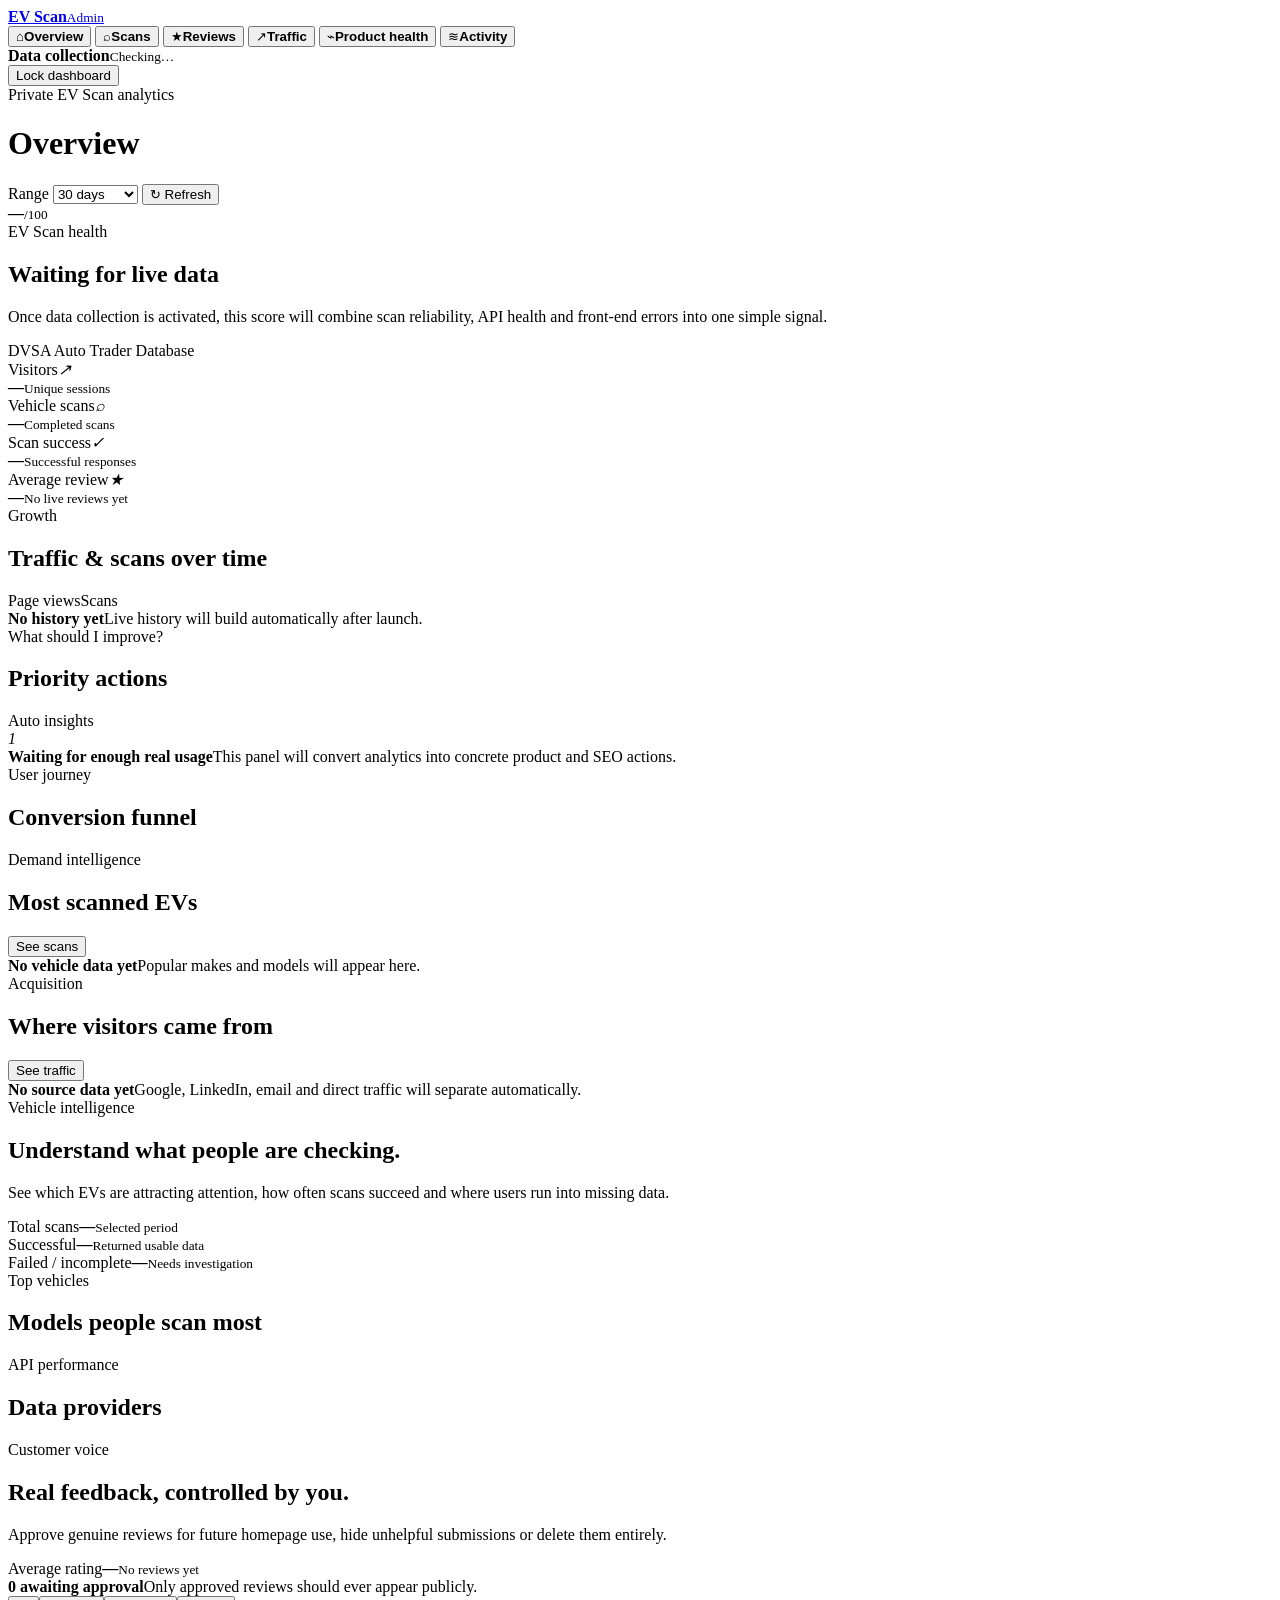
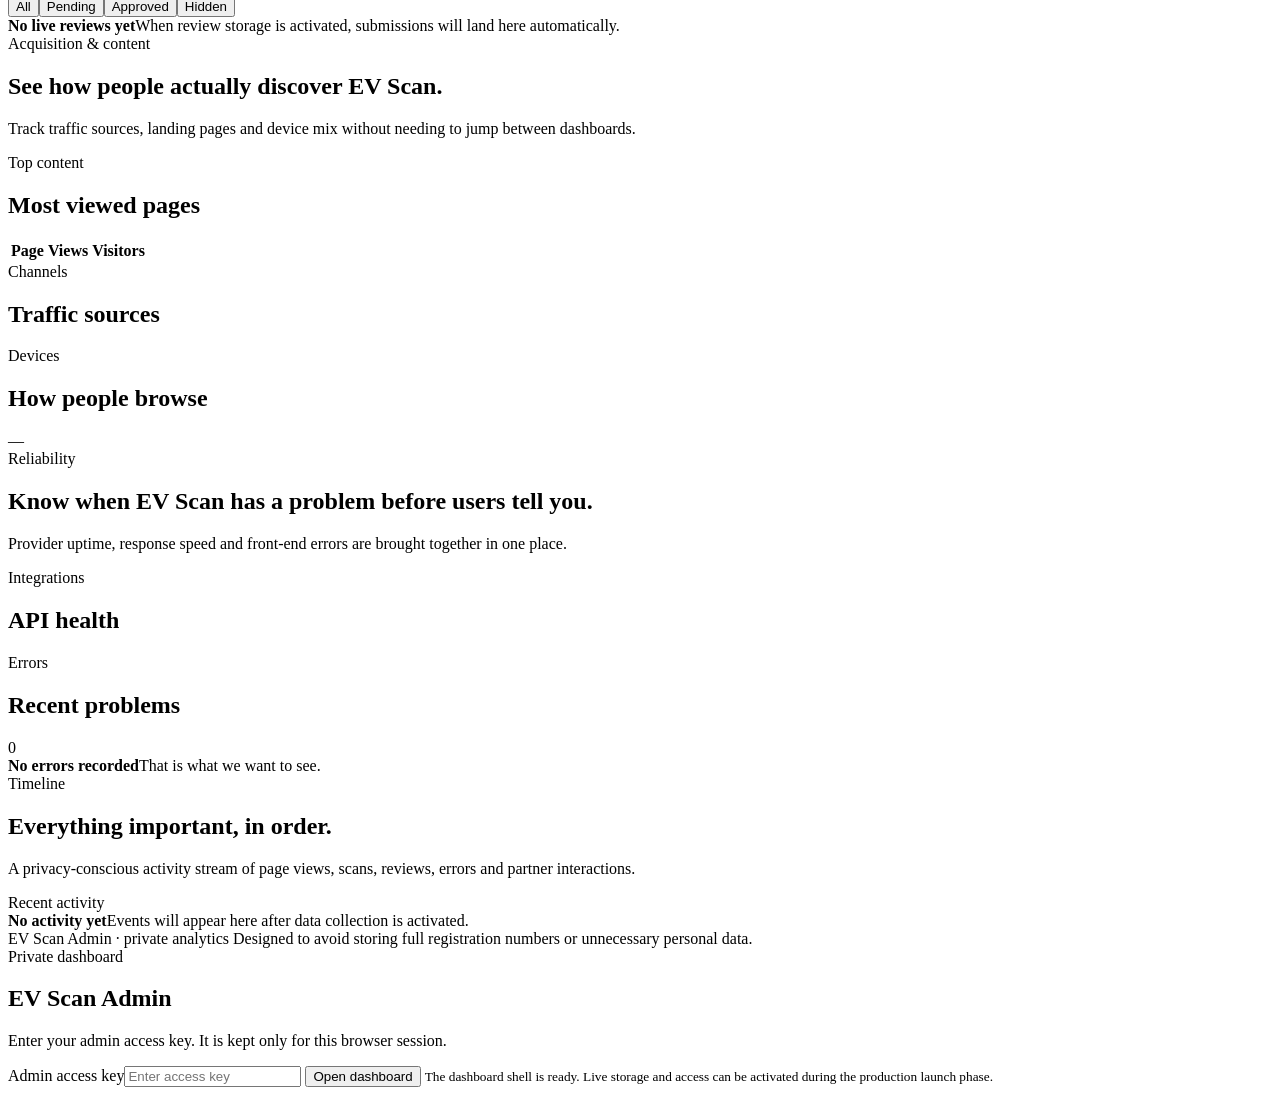
==== admin.html @ 5f7f41fa "Add EV Scan visual admin dashboard" ====
<!doctype html>
<html lang="en-GB">
<head>
  <meta charset="utf-8" />
  <meta name="viewport" content="width=device-width,initial-scale=1" />
  <meta name="robots" content="noindex,nofollow,noarchive" />
  <meta name="theme-color" content="#070b15" />
  <title>EV Scan Admin</title>
  <link rel="stylesheet" href="/admin.css" />
</head>
<body>
  <div class="admin-app">
    <aside class="admin-sidebar">
      <a class="admin-brand" href="/" aria-label="EV Scan home">
        <span class="admin-brand-mark"><i></i><i></i><i></i><i></i></span>
        <span><b>EV Scan</b><small>Admin</small></span>
      </a>

      <nav class="admin-nav" aria-label="Admin sections">
        <button class="admin-nav-item is-active" data-view="overview"><span>⌂</span><b>Overview</b></button>
        <button class="admin-nav-item" data-view="scans"><span>⌕</span><b>Scans</b></button>
        <button class="admin-nav-item" data-view="reviews"><span>★</span><b>Reviews</b><em id="review-badge" hidden>0</em></button>
        <button class="admin-nav-item" data-view="traffic"><span>↗</span><b>Traffic</b></button>
        <button class="admin-nav-item" data-view="health"><span>⌁</span><b>Product health</b></button>
        <button class="admin-nav-item" data-view="activity"><span>≋</span><b>Activity</b></button>
      </nav>

      <div class="admin-sidebar-foot">
        <div class="source-mini" id="source-mini">
          <span class="status-dot is-waiting"></span>
          <div><b>Data collection</b><small>Checking…</small></div>
        </div>
        <button id="admin-lock" class="admin-lock">Lock dashboard</button>
      </div>
    </aside>

    <main class="admin-main">
      <header class="admin-topbar">
        <div>
          <span class="page-kicker">Private EV Scan analytics</span>
          <h1 id="page-title">Overview</h1>
        </div>
        <div class="topbar-actions">
          <label class="range-picker">
            <span>Range</span>
            <select id="range-select">
              <option value="1">Today</option>
              <option value="7">7 days</option>
              <option value="30" selected>30 days</option>
              <option value="90">90 days</option>
              <option value="365">12 months</option>
            </select>
          </label>
          <button class="refresh-button" id="refresh-dashboard"><span>↻</span> Refresh</button>
        </div>
      </header>

      <section class="system-banner" id="system-banner" hidden>
        <span class="status-dot"></span>
        <div><b id="system-banner-title">Dashboard ready</b><p id="system-banner-copy"></p></div>
      </section>

      <section class="admin-view is-active" data-panel="overview">
        <div class="health-hero admin-card">
          <div class="health-ring" id="health-ring" style="--health:0"><span><b id="health-score">—</b><small>/100</small></span></div>
          <div class="health-copy">
            <span class="card-kicker">EV Scan health</span>
            <h2 id="health-title">Waiting for live data</h2>
            <p id="health-summary">Once data collection is activated, this score will combine scan reliability, API health and front-end errors into one simple signal.</p>
          </div>
          <div class="health-flags" id="health-flags">
            <span><i class="status-dot is-waiting"></i>DVSA</span>
            <span><i class="status-dot is-waiting"></i>Auto Trader</span>
            <span><i class="status-dot is-waiting"></i>Database</span>
          </div>
        </div>

        <div class="kpi-grid">
          <article class="kpi-card admin-card"><div class="kpi-head"><span>Visitors</span><i>↗</i></div><strong id="kpi-visitors">—</strong><small id="kpi-visitors-note">Unique sessions</small><div class="mini-spark" id="spark-visitors"></div></article>
          <article class="kpi-card admin-card"><div class="kpi-head"><span>Vehicle scans</span><i>⌕</i></div><strong id="kpi-scans">—</strong><small id="kpi-scans-note">Completed scans</small><div class="mini-spark" id="spark-scans"></div></article>
          <article class="kpi-card admin-card"><div class="kpi-head"><span>Scan success</span><i>✓</i></div><strong id="kpi-success">—</strong><small id="kpi-success-note">Successful responses</small><div class="mini-spark" id="spark-success"></div></article>
          <article class="kpi-card admin-card"><div class="kpi-head"><span>Average review</span><i>★</i></div><strong id="kpi-rating">—</strong><small id="kpi-rating-note">No live reviews yet</small><div class="mini-spark" id="spark-reviews"></div></article>
        </div>

        <div class="overview-grid">
          <article class="admin-card chart-card span-2">
            <div class="card-heading"><div><span class="card-kicker">Growth</span><h2>Traffic & scans over time</h2></div><div class="chart-legend"><span><i class="legend-dot visitors"></i>Page views</span><span><i class="legend-dot scans"></i>Scans</span></div></div>
            <div class="main-chart" id="main-trend-chart"><div class="empty-state compact"><b>No history yet</b><span>Live history will build automatically after launch.</span></div></div>
          </article>

          <article class="admin-card action-card">
            <div class="card-heading"><div><span class="card-kicker">What should I improve?</span><h2>Priority actions</h2></div><span class="ai-pill">Auto insights</span></div>
            <div class="insight-list" id="insight-list">
              <div class="insight-item neutral"><i>1</i><div><b>Waiting for enough real usage</b><span>This panel will convert analytics into concrete product and SEO actions.</span></div></div>
            </div>
          </article>

          <article class="admin-card funnel-card">
            <div class="card-heading"><div><span class="card-kicker">User journey</span><h2>Conversion funnel</h2></div></div>
            <div class="funnel" id="funnel-chart"></div>
          </article>

          <article class="admin-card">
            <div class="card-heading"><div><span class="card-kicker">Demand intelligence</span><h2>Most scanned EVs</h2></div><button class="text-action" data-jump="scans">See scans</button></div>
            <div class="rank-list" id="popular-vehicles"><div class="empty-state compact"><b>No vehicle data yet</b><span>Popular makes and models will appear here.</span></div></div>
          </article>

          <article class="admin-card">
            <div class="card-heading"><div><span class="card-kicker">Acquisition</span><h2>Where visitors came from</h2></div><button class="text-action" data-jump="traffic">See traffic</button></div>
            <div class="bar-list" id="source-bars"><div class="empty-state compact"><b>No source data yet</b><span>Google, LinkedIn, email and direct traffic will separate automatically.</span></div></div>
          </article>
        </div>
      </section>

      <section class="admin-view" data-panel="scans">
        <div class="section-intro"><div><span class="card-kicker">Vehicle intelligence</span><h2>Understand what people are checking.</h2><p>See which EVs are attracting attention, how often scans succeed and where users run into missing data.</p></div></div>
        <div class="kpi-grid three">
          <article class="kpi-card admin-card"><span>Total scans</span><strong id="scan-total">—</strong><small>Selected period</small></article>
          <article class="kpi-card admin-card"><span>Successful</span><strong id="scan-successful">—</strong><small>Returned usable data</small></article>
          <article class="kpi-card admin-card"><span>Failed / incomplete</span><strong id="scan-failed">—</strong><small>Needs investigation</small></article>
        </div>
        <div class="two-column-grid">
          <article class="admin-card"><div class="card-heading"><div><span class="card-kicker">Top vehicles</span><h2>Models people scan most</h2></div></div><div class="rank-list large" id="scan-vehicles"></div></article>
          <article class="admin-card"><div class="card-heading"><div><span class="card-kicker">API performance</span><h2>Data providers</h2></div></div><div class="api-list" id="scan-api"></div></article>
        </div>
      </section>

      <section class="admin-view" data-panel="reviews">
        <div class="section-intro split"><div><span class="card-kicker">Customer voice</span><h2>Real feedback, controlled by you.</h2><p>Approve genuine reviews for future homepage use, hide unhelpful submissions or delete them entirely.</p></div><div class="review-summary"><span>Average rating</span><strong id="review-average">—</strong><small id="review-summary-count">No reviews yet</small></div></div>
        <div class="review-toolbar admin-card"><div><b id="review-pending-text">0 awaiting approval</b><span>Only approved reviews should ever appear publicly.</span></div><div class="review-filters"><button class="is-active" data-review-filter="all">All</button><button data-review-filter="pending">Pending</button><button data-review-filter="approved">Approved</button><button data-review-filter="hidden">Hidden</button></div></div>
        <div class="review-grid" id="review-grid"><div class="empty-state admin-card"><b>No live reviews yet</b><span>When review storage is activated, submissions will land here automatically.</span></div></div>
      </section>

      <section class="admin-view" data-panel="traffic">
        <div class="section-intro"><div><span class="card-kicker">Acquisition & content</span><h2>See how people actually discover EV Scan.</h2><p>Track traffic sources, landing pages and device mix without needing to jump between dashboards.</p></div></div>
        <div class="traffic-grid">
          <article class="admin-card span-2"><div class="card-heading"><div><span class="card-kicker">Top content</span><h2>Most viewed pages</h2></div></div><div class="table-wrap"><table><thead><tr><th>Page</th><th>Views</th><th>Visitors</th></tr></thead><tbody id="top-pages"></tbody></table></div></article>
          <article class="admin-card"><div class="card-heading"><div><span class="card-kicker">Channels</span><h2>Traffic sources</h2></div></div><div class="bar-list" id="traffic-sources"></div></article>
          <article class="admin-card"><div class="card-heading"><div><span class="card-kicker">Devices</span><h2>How people browse</h2></div></div><div class="donut-wrap"><div class="donut" id="device-donut"><span>—</span></div><div class="donut-legend" id="device-legend"></div></div></article>
        </div>
      </section>

      <section class="admin-view" data-panel="health">
        <div class="section-intro"><div><span class="card-kicker">Reliability</span><h2>Know when EV Scan has a problem before users tell you.</h2><p>Provider uptime, response speed and front-end errors are brought together in one place.</p></div></div>
        <div class="two-column-grid health-grid">
          <article class="admin-card"><div class="card-heading"><div><span class="card-kicker">Integrations</span><h2>API health</h2></div></div><div class="api-list large" id="health-api"></div></article>
          <article class="admin-card"><div class="card-heading"><div><span class="card-kicker">Errors</span><h2>Recent problems</h2></div><span class="danger-count" id="error-count">0</span></div><div class="error-list" id="error-list"><div class="empty-state compact"><b>No errors recorded</b><span>That is what we want to see.</span></div></div></article>
        </div>
      </section>

      <section class="admin-view" data-panel="activity">
        <div class="section-intro split"><div><span class="card-kicker">Timeline</span><h2>Everything important, in order.</h2><p>A privacy-conscious activity stream of page views, scans, reviews, errors and partner interactions.</p></div><span class="live-pill"><i></i>Recent activity</span></div>
        <article class="admin-card activity-card"><div class="activity-list" id="activity-list"><div class="empty-state"><b>No activity yet</b><span>Events will appear here after data collection is activated.</span></div></div></article>
      </section>

      <footer class="admin-footer">
        <span>EV Scan Admin · private analytics</span>
        <span>Designed to avoid storing full registration numbers or unnecessary personal data.</span>
      </footer>
    </main>
  </div>

  <div class="login-overlay" id="login-overlay">
    <form class="login-card" id="admin-login-form">
      <div class="login-mark"><span class="admin-brand-mark"><i></i><i></i><i></i><i></i></span></div>
      <span class="card-kicker">Private dashboard</span>
      <h2>EV Scan Admin</h2>
      <p>Enter your admin access key. It is kept only for this browser session.</p>
      <label><span>Admin access key</span><input id="admin-token" type="password" autocomplete="current-password" placeholder="Enter access key" /></label>
      <button type="submit">Open dashboard</button>
      <small id="login-message">The dashboard shell is ready. Live storage and access can be activated during the production launch phase.</small>
    </form>
  </div>

  <script src="/admin.js"></script>
</body>
</html>
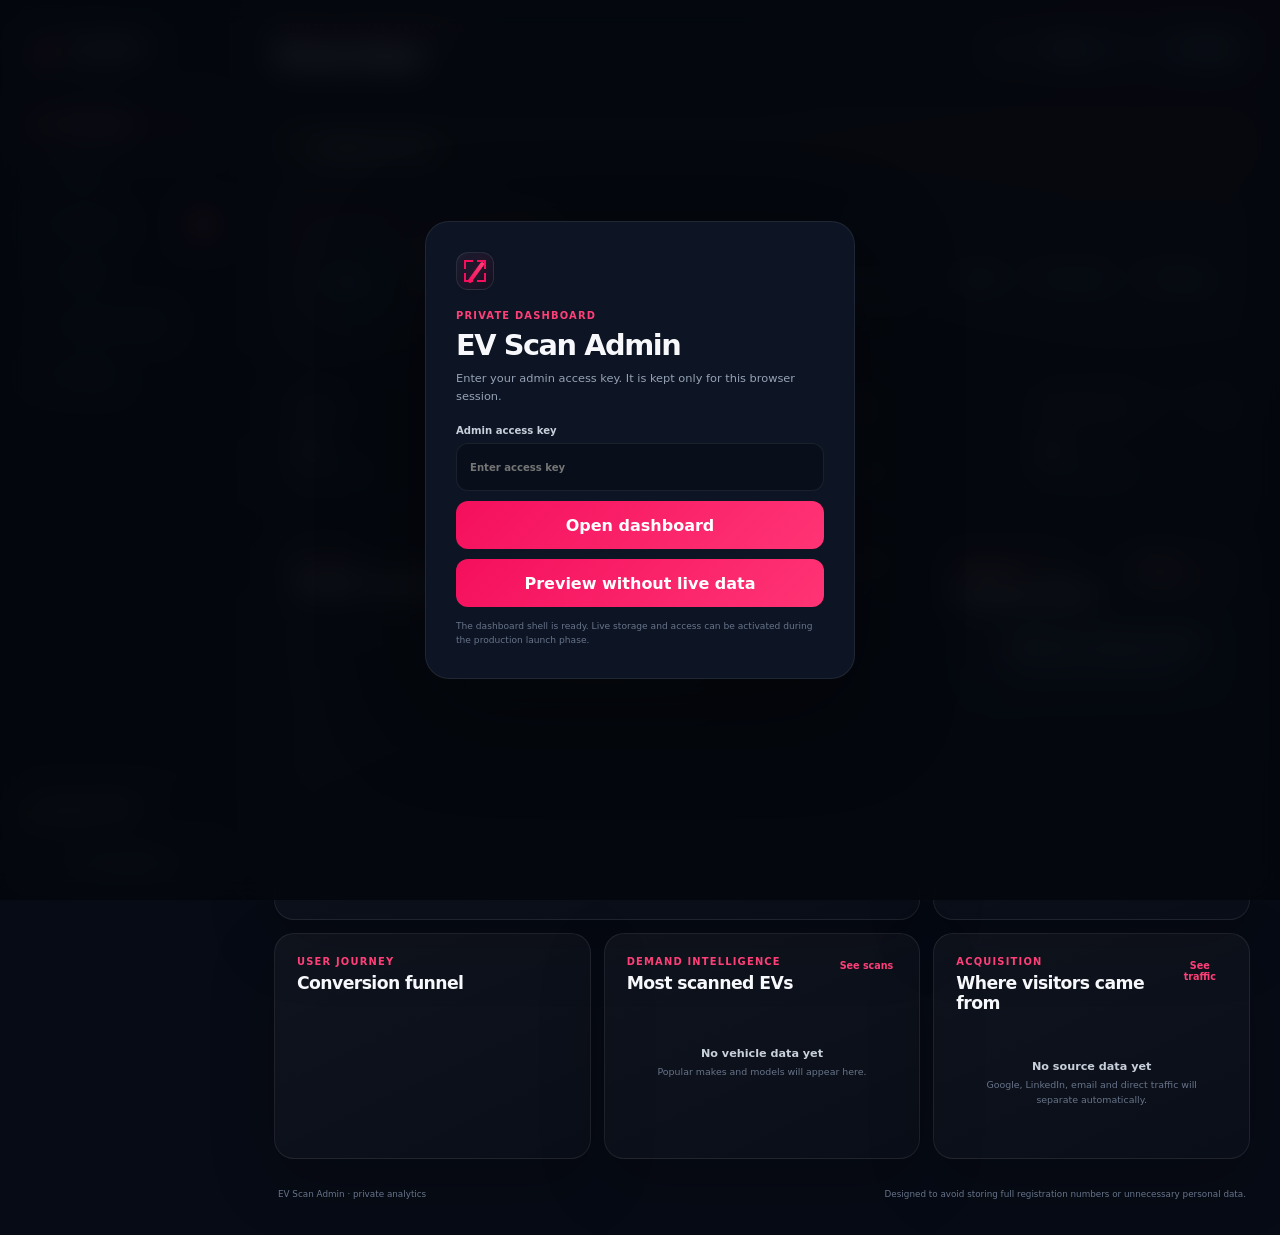
==== commit 3f573da2: "Add safe admin dashboard preview mode" ====
--- a/admin.html
+++ b/admin.html
@@ -168,6 +168,7 @@
       <p>Enter your admin access key. It is kept only for this browser session.</p>
       <label><span>Admin access key</span><input id="admin-token" type="password" autocomplete="current-password" placeholder="Enter access key" /></label>
       <button type="submit">Open dashboard</button>
+      <button type="button" id="preview-dashboard" class="preview-dashboard-button">Preview without live data</button>
       <small id="login-message">The dashboard shell is ready. Live storage and access can be activated during the production launch phase.</small>
     </form>
   </div>
--- a/admin.css
+++ b/admin.css
@@ -0,0 +1,17 @@
+:root{
+  --bg:#070b15;--panel:#0e1524;--panel2:#111a2c;--panel3:#0a1020;--line:rgba(255,255,255,.08);
+  --text:#f7f8fb;--muted:#96a3b6;--muted2:#67748a;--pink:#f50f5d;--pink2:#ff3f78;--green:#47d98c;
+  --amber:#ffc459;--red:#ff6666;--cyan:#53d4ff;--radius:20px;--shadow:0 22px 65px rgba(0,0,0,.22)
+}
+*{box-sizing:border-box}html{background:var(--bg);color-scheme:dark}body{margin:0;background:radial-gradient(circle at 92% 0,rgba(245,15,93,.08),transparent 26%),var(--bg);color:var(--text);font-family:Inter,ui-sans-serif,system-ui,-apple-system,BlinkMacSystemFont,"Segoe UI",sans-serif;-webkit-font-smoothing:antialiased}button,input,select{font:inherit}button{cursor:pointer}a{color:inherit;text-decoration:none}.admin-app{min-height:100vh;display:grid;grid-template-columns:244px minmax(0,1fr)}
+.admin-sidebar{position:sticky;top:0;height:100vh;padding:24px 18px 18px;border-right:1px solid var(--line);background:rgba(7,11,21,.96);display:flex;flex-direction:column;z-index:20}.admin-brand{height:58px;display:flex;align-items:center;gap:12px;padding:0 10px;margin-bottom:20px}.admin-brand>span:last-child{display:grid;gap:1px}.admin-brand b{font-size:1rem;letter-spacing:-.025em}.admin-brand small{color:var(--muted2);font-size:.65rem;text-transform:uppercase;letter-spacing:.14em;font-weight:800}.admin-brand-mark{width:38px;height:38px;border-radius:12px;position:relative;display:block;background:linear-gradient(135deg,#151d2e,#0c1220);border:1px solid rgba(255,255,255,.1);box-shadow:inset 0 0 24px rgba(245,15,93,.08)}.admin-brand-mark i{position:absolute;width:9px;height:9px;border-color:var(--pink);border-style:solid}.admin-brand-mark i:nth-child(1){left:7px;top:7px;border-width:2px 0 0 2px}.admin-brand-mark i:nth-child(2){right:7px;top:7px;border-width:2px 2px 0 0}.admin-brand-mark i:nth-child(3){left:7px;bottom:7px;border-width:0 0 2px 2px}.admin-brand-mark i:nth-child(4){right:7px;bottom:7px;border-width:0 2px 2px 0}.admin-brand-mark::after{content:"";position:absolute;left:17px;top:7px;width:4px;height:25px;border-radius:4px;background:linear-gradient(var(--pink2),var(--pink));transform:rotate(36deg);box-shadow:0 0 14px rgba(245,15,93,.4)}
+.admin-nav{display:grid;gap:5px}.admin-nav-item{width:100%;min-height:45px;border:0;border-radius:12px;background:transparent;color:#8491a5;padding:0 12px;display:grid;grid-template-columns:24px 1fr auto;align-items:center;text-align:left;gap:8px;font-size:.78rem;transition:.18s}.admin-nav-item span{font-size:1rem;text-align:center}.admin-nav-item b{font-weight:730}.admin-nav-item:hover{background:rgba(255,255,255,.04);color:#e7ebf2}.admin-nav-item.is-active{background:linear-gradient(135deg,rgba(245,15,93,.14),rgba(245,15,93,.05));color:#fff;border:1px solid rgba(245,15,93,.16)}.admin-nav-item em{min-width:21px;height:21px;border-radius:999px;background:var(--pink);color:#fff;display:grid;place-items:center;font-size:.6rem;font-style:normal;font-weight:900}.admin-sidebar-foot{margin-top:auto;border-top:1px solid var(--line);padding-top:16px}.source-mini{display:grid;grid-template-columns:10px 1fr;gap:10px;align-items:center;padding:9px}.source-mini b,.source-mini small{display:block}.source-mini b{font-size:.68rem}.source-mini small{color:var(--muted2);font-size:.61rem;margin-top:2px}.status-dot{width:8px;height:8px;border-radius:50%;background:var(--green);box-shadow:0 0 0 5px rgba(71,217,140,.08)}.status-dot.is-waiting{background:var(--amber);box-shadow:0 0 0 5px rgba(255,196,89,.08)}.status-dot.is-bad{background:var(--red);box-shadow:0 0 0 5px rgba(255,102,102,.08)}.admin-lock{width:100%;margin-top:8px;min-height:38px;border-radius:10px;border:1px solid var(--line);background:rgba(255,255,255,.025);color:var(--muted);font-size:.65rem;font-weight:750}
+.admin-main{min-width:0;padding:0 30px 36px;max-width:1620px;width:100%;margin:0 auto}.admin-topbar{min-height:98px;border-bottom:1px solid var(--line);display:flex;align-items:center;justify-content:space-between;gap:20px;margin-bottom:24px}.page-kicker,.card-kicker{display:block;color:var(--pink2);font-size:.62rem;font-weight:900;text-transform:uppercase;letter-spacing:.12em}.admin-topbar h1{margin:5px 0 0;font-size:1.9rem;letter-spacing:-.045em}.topbar-actions{display:flex;gap:9px;align-items:center}.range-picker{height:42px;display:flex;align-items:center;gap:7px;padding:0 7px 0 12px;border:1px solid var(--line);border-radius:11px;background:rgba(255,255,255,.025);color:var(--muted);font-size:.68rem}.range-picker select{height:30px;border:0;outline:0;background:#111a2c;color:#fff;border-radius:8px;padding:0 8px;font-weight:750}.refresh-button{height:42px;padding:0 15px;border-radius:11px;border:1px solid var(--line);background:#111a2c;color:#fff;font-weight:800;font-size:.69rem}.refresh-button span{margin-right:5px}.system-banner{display:grid;grid-template-columns:10px 1fr;gap:13px;align-items:start;border:1px solid rgba(255,196,89,.16);background:rgba(255,196,89,.055);padding:14px 16px;border-radius:14px;margin-bottom:18px}.system-banner b{font-size:.75rem}.system-banner p{margin:3px 0 0;color:var(--muted);font-size:.68rem;line-height:1.45}.admin-view{display:none}.admin-view.is-active{display:block}.admin-card{background:linear-gradient(155deg,rgba(255,255,255,.04),rgba(255,255,255,.015));border:1px solid var(--line);border-radius:var(--radius);box-shadow:var(--shadow)}
+.health-hero{min-height:174px;padding:24px 26px;display:grid;grid-template-columns:auto 1fr auto;align-items:center;gap:24px;position:relative;overflow:hidden}.health-hero::before{content:"";position:absolute;width:320px;height:260px;border-radius:50%;background:rgba(245,15,93,.09);filter:blur(70px);left:-120px;top:-140px}.health-ring{--health:0;width:112px;height:112px;border-radius:50%;display:grid;place-items:center;background:conic-gradient(var(--green) calc(var(--health)*1%),rgba(255,255,255,.07) 0);position:relative}.health-ring::after{content:"";position:absolute;inset:9px;border-radius:inherit;background:#0d1423;border:1px solid rgba(255,255,255,.04)}.health-ring span{position:relative;z-index:2;display:flex;align-items:baseline;gap:3px}.health-ring b{font-size:2rem;letter-spacing:-.08em}.health-ring small{color:var(--muted2);font-size:.6rem}.health-copy{position:relative;z-index:1}.health-copy h2{margin:7px 0 7px;font-size:1.55rem;letter-spacing:-.04em}.health-copy p{margin:0;color:var(--muted);font-size:.76rem;line-height:1.55;max-width:700px}.health-flags{display:flex;gap:7px;flex-wrap:wrap;justify-content:flex-end}.health-flags span{display:flex;align-items:center;gap:8px;height:36px;padding:0 11px;border-radius:10px;border:1px solid var(--line);background:#0a1020;color:#c5cdda;font-size:.64rem;font-weight:760}.health-flags .status-dot{width:6px;height:6px}
+.kpi-grid{display:grid;grid-template-columns:repeat(4,minmax(0,1fr));gap:13px;margin-top:13px}.kpi-grid.three{grid-template-columns:repeat(3,minmax(0,1fr));margin-bottom:14px}.kpi-card{padding:19px 20px;min-height:142px;position:relative;overflow:hidden}.kpi-head{display:flex;justify-content:space-between;align-items:center}.kpi-head span,.kpi-card>span{color:var(--muted);font-size:.67rem;font-weight:760}.kpi-head i{font-style:normal;color:var(--pink2);font-size:.85rem}.kpi-card strong{display:block;font-size:2rem;letter-spacing:-.06em;margin:13px 0 3px}.kpi-card small{display:block;color:var(--muted2);font-size:.61rem}.mini-spark{position:absolute;right:15px;bottom:13px;width:84px;height:30px;opacity:.9}.mini-spark svg{width:100%;height:100%;overflow:visible}.mini-spark path{fill:none;stroke:var(--pink);stroke-width:2.2;stroke-linecap:round;stroke-linejoin:round}
+.overview-grid{display:grid;grid-template-columns:repeat(3,minmax(0,1fr));gap:13px;margin-top:13px}.span-2{grid-column:span 2}.chart-card{padding:22px}.card-heading{display:flex;align-items:flex-start;justify-content:space-between;gap:18px;margin-bottom:18px}.card-heading h2{margin:6px 0 0;font-size:1.08rem;letter-spacing:-.035em}.chart-legend{display:flex;gap:14px;color:var(--muted);font-size:.6rem}.chart-legend span{display:flex;align-items:center;gap:6px}.legend-dot{width:7px;height:7px;border-radius:50%;display:inline-block}.legend-dot.visitors{background:var(--cyan)}.legend-dot.scans{background:var(--pink)}.main-chart{height:285px;position:relative}.main-chart svg{width:100%;height:100%;overflow:visible}.chart-grid-line{stroke:rgba(255,255,255,.055);stroke-width:1}.chart-path-page{fill:none;stroke:var(--cyan);stroke-width:3;stroke-linecap:round;stroke-linejoin:round}.chart-path-scan{fill:none;stroke:var(--pink);stroke-width:3;stroke-linecap:round;stroke-linejoin:round}.chart-area{fill:url(#adminChartArea)}.chart-axis-label{fill:#647188;font-size:10px}.action-card,.funnel-card,.overview-grid>.admin-card:not(.chart-card){padding:22px}.ai-pill,.live-pill{height:27px;border-radius:999px;padding:0 9px;display:inline-flex;align-items:center;gap:7px;color:#ffbfd3;background:rgba(245,15,93,.08);border:1px solid rgba(245,15,93,.15);font-size:.55rem;font-weight:850;text-transform:uppercase;letter-spacing:.07em}.insight-list{display:grid;gap:9px}.insight-item{display:grid;grid-template-columns:29px 1fr;gap:10px;padding:11px;border:1px solid var(--line);background:#0a1020;border-radius:12px}.insight-item>i{width:29px;height:29px;border-radius:9px;display:grid;place-items:center;background:rgba(245,15,93,.1);color:var(--pink2);font-style:normal;font-size:.65rem;font-weight:900}.insight-item b,.insight-item span{display:block}.insight-item b{font-size:.7rem}.insight-item span{margin-top:3px;color:var(--muted);font-size:.62rem;line-height:1.45}.insight-item.good>i{background:rgba(71,217,140,.09);color:var(--green)}.insight-item.warn>i{background:rgba(255,196,89,.09);color:var(--amber)}.funnel{display:grid;gap:9px}.funnel-row{display:grid;grid-template-columns:102px 1fr 45px;gap:9px;align-items:center}.funnel-row span{color:var(--muted);font-size:.62rem}.funnel-track{height:28px;border-radius:8px;background:#0a1020;overflow:hidden;border:1px solid rgba(255,255,255,.035)}.funnel-fill{height:100%;border-radius:7px;background:linear-gradient(90deg,rgba(245,15,93,.35),var(--pink));min-width:2px}.funnel-row b{text-align:right;font-size:.67rem}.rank-list,.bar-list,.api-list,.error-list,.activity-list{display:grid;gap:8px}.rank-row{display:grid;grid-template-columns:28px minmax(0,1fr) auto;gap:9px;align-items:center;padding:9px 0;border-bottom:1px solid rgba(255,255,255,.045)}.rank-row:last-child{border-bottom:0}.rank-no{width:25px;height:25px;border-radius:8px;background:#0a1020;display:grid;place-items:center;color:var(--muted2);font-size:.59rem;font-weight:900}.rank-row b,.rank-row small{display:block}.rank-row b{font-size:.69rem}.rank-row small{color:var(--muted2);font-size:.58rem;margin-top:2px}.rank-row>strong{font-size:.72rem}.bar-row{display:grid;grid-template-columns:minmax(85px,115px) 1fr 36px;gap:8px;align-items:center}.bar-row span{color:var(--muted);font-size:.6rem;white-space:nowrap;overflow:hidden;text-overflow:ellipsis}.bar-track{height:8px;border-radius:999px;background:#0a1020;overflow:hidden}.bar-track i{display:block;height:100%;border-radius:inherit;background:linear-gradient(90deg,var(--pink),var(--pink2))}.bar-row b{text-align:right;font-size:.61rem}.text-action{border:0;background:transparent;color:var(--pink2);font-size:.6rem;font-weight:850;padding:4px}
+.section-intro{display:flex;justify-content:space-between;align-items:end;gap:20px;margin:9px 0 19px}.section-intro h2{margin:7px 0 6px;font-size:1.75rem;letter-spacing:-.045em}.section-intro p{margin:0;color:var(--muted);font-size:.73rem;line-height:1.55;max-width:720px}.section-intro.split{align-items:center}.two-column-grid{display:grid;grid-template-columns:1fr 1fr;gap:13px}.two-column-grid>.admin-card,.traffic-grid>.admin-card{padding:22px}.rank-list.large .rank-row{padding:12px 0}.api-row{display:grid;grid-template-columns:minmax(0,1fr) repeat(3,auto);gap:14px;align-items:center;padding:12px;border:1px solid var(--line);border-radius:12px;background:#0a1020}.api-row b,.api-row small{display:block}.api-row b{font-size:.72rem}.api-row small{color:var(--muted2);font-size:.58rem;margin-top:3px}.api-stat{text-align:right}.api-stat span{display:block;color:var(--muted2);font-size:.52rem;text-transform:uppercase;letter-spacing:.06em}.api-stat strong{display:block;margin-top:3px;font-size:.68rem}.review-summary{min-width:165px;padding:14px 17px;border:1px solid var(--line);border-radius:15px;background:#0a1020}.review-summary span,.review-summary small{display:block;color:var(--muted);font-size:.58rem}.review-summary strong{display:block;font-size:1.7rem;margin:4px 0 2px;color:var(--amber)}.review-toolbar{padding:14px 16px;display:flex;align-items:center;justify-content:space-between;gap:15px;margin-bottom:13px}.review-toolbar b,.review-toolbar span{display:block}.review-toolbar b{font-size:.72rem}.review-toolbar span{color:var(--muted2);font-size:.59rem;margin-top:2px}.review-filters{display:flex;gap:5px}.review-filters button{min-height:32px;padding:0 10px;border-radius:8px;border:1px solid var(--line);background:transparent;color:var(--muted);font-size:.58rem;font-weight:800}.review-filters button.is-active{background:var(--pink);border-color:var(--pink);color:#fff}.review-grid{display:grid;grid-template-columns:repeat(3,minmax(0,1fr));gap:12px}.review-card{padding:18px;min-width:0}.review-card-head{display:flex;justify-content:space-between;gap:12px}.review-stars{color:var(--amber);letter-spacing:.04em;font-size:.75rem}.review-status{padding:5px 7px;border-radius:999px;background:rgba(255,196,89,.07);color:#ffd27a;border:1px solid rgba(255,196,89,.14);font-size:.5rem;font-weight:850;text-transform:uppercase;letter-spacing:.07em}.review-status.approved{background:rgba(71,217,140,.07);color:var(--green);border-color:rgba(71,217,140,.13)}.review-status.hidden{background:rgba(255,102,102,.07);color:#ff8b8b;border-color:rgba(255,102,102,.13)}.review-card blockquote{margin:14px 0;color:#e3e7ee;font-size:.72rem;line-height:1.55}.review-meta{color:var(--muted2);font-size:.58rem;display:grid;gap:3px}.review-actions{display:flex;flex-wrap:wrap;gap:5px;margin-top:14px}.review-actions button{height:30px;border-radius:8px;padding:0 9px;border:1px solid var(--line);background:#0a1020;color:#d5dbe5;font-size:.55rem;font-weight:800}.review-actions button.approve{background:rgba(71,217,140,.09);color:var(--green);border-color:rgba(71,217,140,.15)}.review-actions button.danger{color:#ff8a8a}.traffic-grid{display:grid;grid-template-columns:1.2fr .8fr .8fr;gap:13px}.table-wrap{overflow:auto}table{width:100%;border-collapse:collapse}th,td{text-align:left;padding:11px 8px;border-bottom:1px solid rgba(255,255,255,.05);font-size:.63rem}th{color:var(--muted2);text-transform:uppercase;letter-spacing:.07em;font-size:.52rem}td:first-child{max-width:420px;overflow:hidden;text-overflow:ellipsis;white-space:nowrap}.donut-wrap{display:grid;grid-template-columns:135px 1fr;gap:17px;align-items:center}.donut{--mobile:0;--desktop:0;width:130px;height:130px;border-radius:50%;background:conic-gradient(var(--pink) 0 calc(var(--mobile)*1%),var(--cyan) calc(var(--mobile)*1%) calc((var(--mobile) + var(--desktop))*1%),#293247 0);display:grid;place-items:center;position:relative}.donut::after{content:"";position:absolute;inset:16px;background:#0d1423;border-radius:inherit}.donut span{position:relative;z-index:2;font-size:1rem;font-weight:900}.donut-legend{display:grid;gap:8px}.donut-legend div{display:grid;grid-template-columns:8px 1fr auto;gap:7px;align-items:center;font-size:.59rem}.donut-legend i{width:7px;height:7px;border-radius:50%;background:var(--pink)}.donut-legend div:nth-child(2) i{background:var(--cyan)}.donut-legend div:nth-child(3) i{background:#293247}.donut-legend span{color:var(--muted)}.health-grid{align-items:start}.danger-count{min-width:28px;height:28px;border-radius:9px;background:rgba(255,102,102,.08);color:#ff8a8a;display:grid;place-items:center;font-size:.6rem;font-weight:900}.error-row{display:grid;grid-template-columns:10px 1fr auto;gap:10px;align-items:start;padding:10px;border:1px solid var(--line);border-radius:11px;background:#0a1020}.error-row>i{width:8px;height:8px;border-radius:50%;background:var(--red);margin-top:4px}.error-row b,.error-row span{display:block}.error-row b{font-size:.66rem}.error-row span{margin-top:3px;color:var(--muted2);font-size:.56rem}.error-row time{color:var(--muted2);font-size:.54rem;white-space:nowrap}.activity-card{padding:18px}.activity-row{display:grid;grid-template-columns:13px 92px minmax(0,1fr) auto;gap:12px;align-items:start;padding:11px 8px;border-bottom:1px solid rgba(255,255,255,.05)}.activity-row:last-child{border-bottom:0}.activity-row>i{width:9px;height:9px;border-radius:50%;background:var(--cyan);margin-top:4px}.activity-row.scan>i{background:var(--pink)}.activity-row.review>i{background:var(--amber)}.activity-row.error>i{background:var(--red)}.activity-row time{color:var(--muted2);font-size:.57rem}.activity-row b,.activity-row span{display:block}.activity-row b{font-size:.67rem}.activity-row span{margin-top:3px;color:var(--muted);font-size:.58rem}.activity-row em{font-style:normal;color:var(--muted2);font-size:.55rem}.live-pill i{width:6px;height:6px;border-radius:50%;background:var(--green);box-shadow:0 0 0 4px rgba(71,217,140,.08)}.admin-footer{padding:30px 4px 0;display:flex;justify-content:space-between;gap:20px;color:var(--muted2);font-size:.55rem}.empty-state{min-height:160px;display:grid;place-items:center;text-align:center;align-content:center;gap:5px;color:var(--muted2);padding:22px}.empty-state.compact{min-height:105px;padding:12px}.empty-state b{color:#c8d0dc;font-size:.7rem}.empty-state span{max-width:350px;font-size:.59rem;line-height:1.5}
+.login-overlay{position:fixed;inset:0;z-index:100;background:rgba(4,7,13,.86);backdrop-filter:blur(16px);display:grid;place-items:center;padding:20px}.login-overlay[hidden]{display:none}.login-card{width:min(430px,100%);padding:30px;border:1px solid var(--line);border-radius:24px;background:#0d1423;box-shadow:0 30px 100px rgba(0,0,0,.45)}.login-mark{margin-bottom:20px}.login-card h2{font-size:1.8rem;letter-spacing:-.05em;margin:7px 0 8px}.login-card p{color:var(--muted);font-size:.71rem;line-height:1.55;margin:0 0 20px}.login-card label{display:grid;gap:7px;color:#c7cfdb;font-size:.63rem;font-weight:750}.login-card input{width:100%;height:48px;border-radius:12px;border:1px solid var(--line);background:#080e1a;color:#fff;padding:0 13px;outline:none}.login-card input:focus{border-color:rgba(245,15,93,.45);box-shadow:0 0 0 3px rgba(245,15,93,.08)}.login-card button{width:100%;height:48px;border:0;border-radius:12px;background:linear-gradient(135deg,var(--pink),#ff3475);color:#fff;font-weight:850;margin-top:10px}.login-card small{display:block;color:var(--muted2);font-size:.57rem;line-height:1.5;margin-top:13px}
+@media(max-width:1150px){.admin-app{grid-template-columns:84px minmax(0,1fr)}.admin-sidebar{padding-inline:12px}.admin-brand{justify-content:center;padding:0}.admin-brand>span:last-child,.admin-nav-item b,.source-mini div,.admin-lock{display:none}.admin-nav-item{grid-template-columns:1fr;justify-items:center;padding:0}.admin-nav-item em{position:absolute;margin-left:29px;margin-top:-25px}.overview-grid{grid-template-columns:1fr 1fr}.traffic-grid{grid-template-columns:1fr 1fr}.traffic-grid .span-2{grid-column:span 2}.review-grid{grid-template-columns:1fr 1fr}.health-flags{display:grid}}
+@media(max-width:820px){.admin-app{display:block}.admin-sidebar{position:fixed;left:0;right:0;bottom:0;top:auto;width:auto;height:69px;border-right:0;border-top:1px solid var(--line);padding:8px 12px;background:rgba(7,11,21,.97);z-index:50}.admin-brand,.admin-sidebar-foot{display:none}.admin-nav{display:grid;grid-template-columns:repeat(6,1fr);gap:3px}.admin-nav-item{min-height:51px;border-radius:10px;display:grid;grid-template-columns:1fr;gap:2px;place-items:center;font-size:.55rem;padding:3px}.admin-nav-item b{display:block;font-size:.51rem}.admin-nav-item span{font-size:.85rem}.admin-nav-item em{margin:0;position:absolute;transform:translate(12px,-13px)}.admin-main{padding:0 15px 100px}.admin-topbar{min-height:88px}.admin-topbar h1{font-size:1.55rem}.range-picker span{display:none}.refresh-button{width:42px;padding:0;font-size:0}.refresh-button span{font-size:1rem;margin:0}.health-hero{grid-template-columns:auto 1fr;gap:16px;padding:20px}.health-ring{width:86px;height:86px}.health-ring b{font-size:1.5rem}.health-flags{grid-column:1/-1;display:flex;justify-content:flex-start}.kpi-grid,.kpi-grid.three{grid-template-columns:1fr 1fr}.overview-grid,.two-column-grid,.traffic-grid{grid-template-columns:1fr}.span-2,.traffic-grid .span-2{grid-column:auto}.review-grid{grid-template-columns:1fr}.section-intro.split{align-items:flex-start}.review-toolbar{display:grid}.review-filters{overflow:auto}.donut-wrap{grid-template-columns:120px 1fr}.main-chart{height:230px}.admin-footer{display:grid}.activity-row{grid-template-columns:10px 68px 1fr}.activity-row em{display:none}}
+@media(max-width:520px){.admin-main{padding-inline:12px}.admin-topbar{gap:10px}.page-kicker{font-size:.52rem}.topbar-actions{gap:5px}.range-picker{padding:0 5px}.range-picker select{font-size:.6rem}.health-hero{grid-template-columns:1fr;text-align:left}.health-ring{width:80px;height:80px}.health-flags{grid-column:auto}.health-copy h2{font-size:1.25rem}.kpi-grid,.kpi-grid.three{grid-template-columns:1fr 1fr;gap:8px}.kpi-card{padding:15px;min-height:125px}.kpi-card strong{font-size:1.65rem}.overview-grid{gap:9px}.chart-card,.action-card,.funnel-card,.overview-grid>.admin-card:not(.chart-card),.two-column-grid>.admin-card,.traffic-grid>.admin-card{padding:16px}.card-heading{margin-bottom:14px}.card-heading h2{font-size:.95rem}.chart-legend{display:none}.section-intro h2{font-size:1.45rem}.review-summary{min-width:130px}.api-row{grid-template-columns:1fr 1fr}.api-row>div:first-child{grid-column:1/-1}.review-toolbar{padding:12px}.review-filters button{padding-inline:8px}.funnel-row{grid-template-columns:82px 1fr 38px}.bar-row{grid-template-columns:85px 1fr 30px}.donut-wrap{grid-template-columns:105px 1fr}.donut{width:105px;height:105px}.activity-row{grid-template-columns:9px 60px 1fr;gap:8px}.admin-nav-item b{font-size:.46rem}}
